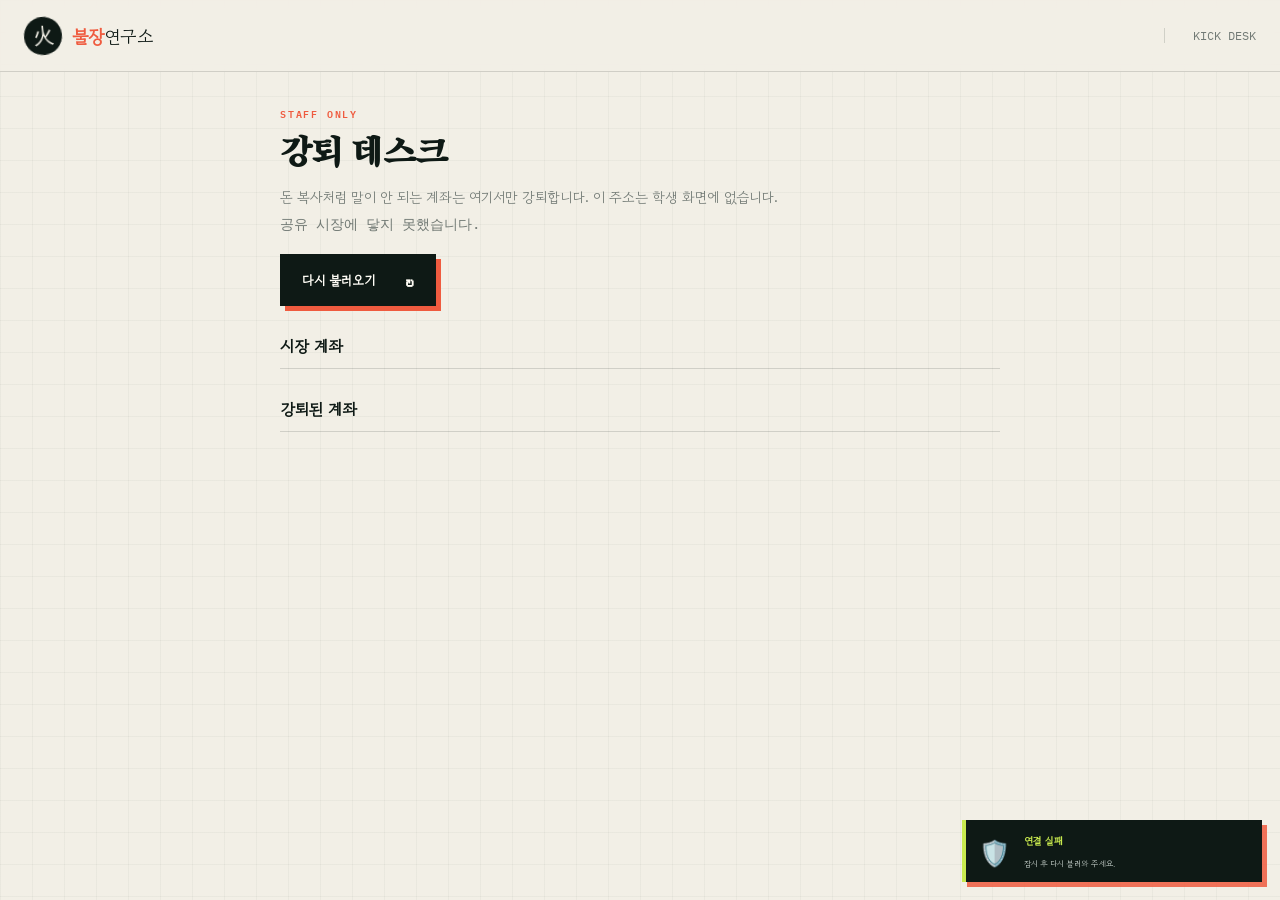
==== kick.html @ c071621b "Move staff kicks to a dedicated kick.html page so the live market has no kick controls. Co-authored-" ====
<!doctype html>
<html lang="ko">
<head>
  <meta charset="UTF-8">
  <meta name="viewport" content="width=device-width, initial-scale=1, maximum-scale=1, user-scalable=no, viewport-fit=cover">
  <meta name="robots" content="noindex, nofollow">
  <meta name="theme-color" content="#0e1915">
  <title>강퇴 데스크 — 불장연구소</title>
  <link rel="icon" href="favicon.svg" type="image/svg+xml">
  <link rel="preconnect" href="https://fonts.googleapis.com">
  <link rel="preconnect" href="https://fonts.gstatic.com" crossorigin>
  <link href="https://fonts.googleapis.com/css2?family=Gowun+Dodum&family=IBM+Plex+Mono:wght@400;600&family=Song+Myung&display=swap" rel="stylesheet">
  <link rel="stylesheet" href="style.css?v=20260904i">
</head>
<body class="kick-desk">
  <header class="site-header">
    <a class="brand" href="./" aria-label="불장연구소 홈">
      <span class="brand-icon">火</span>
      <span><b>불장</b>연구소</span>
    </a>
    <nav>
      <span class="best-record">KICK DESK</span>
    </nav>
  </header>

  <main class="kick-main">
    <p class="overline">STAFF ONLY</p>
    <h1>강퇴 데스크</h1>
    <p class="kick-lead">돈 복사처럼 말이 안 되는 계좌는 여기서만 강퇴합니다. 이 주소는 학생 화면에 없습니다.</p>
    <p class="kick-status" id="kick-status">연결 중…</p>
    <div class="kick-toolbar">
      <button type="button" class="cta-button" id="kick-refresh">다시 불러오기 <span>↻</span></button>
    </div>

    <section class="kick-section">
      <h2>시장 계좌</h2>
      <ul class="kick-list" id="kick-players"></ul>
    </section>

    <section class="kick-section">
      <h2>강퇴된 계좌</h2>
      <ul class="kick-list" id="kick-banned"></ul>
    </section>
  </main>

  <div class="toast-stack" id="toast-stack" aria-live="polite"></div>
  <script src="market-config.js?v=20260903"></script>
  <script src="kick.js?v=20260904i"></script>
</body>
</html>
---- style.css ----
:root {
  --ink: #0e1915;
  --ink-2: #17241f;
  --paper: #f2efe6;
  --paper-2: #e8e4d8;
  --white: #fffdf6;
  --red: #ef5b3f;
  --green: #1f9d6a;
  --lime: #c8e94e;
  --gold: #d6a52d;
  --blue: #4b79e8;
  --purple: #8267d9;
  --muted: #727a75;
  --line: rgba(14, 25, 21, .15);
}

* {
  box-sizing: border-box;
  margin: 0;
  padding: 0;
}

html {
  scroll-behavior: smooth;
  -webkit-text-size-adjust: 100%;
  text-size-adjust: 100%;
  touch-action: manipulation;
}

button,
a,
input,
select,
textarea,
label {
  touch-action: manipulation;
  -webkit-tap-highlight-color: rgba(14, 25, 21, .12);
}

body {
  min-width: 320px;
  color: var(--ink);
  background:
    linear-gradient(rgba(14, 25, 21, .035) 1px, transparent 1px),
    linear-gradient(90deg, rgba(14, 25, 21, .035) 1px, transparent 1px),
    var(--paper);
  background-size: 32px 32px;
  font-family: "Gowun Dodum", "Malgun Gothic", sans-serif;
}

button,
a,
input {
  color: inherit;
  font: inherit;
}

button {
  border: 0;
}

button:focus-visible,
a:focus-visible,
input:focus-visible {
  outline: 3px solid var(--red);
  outline-offset: 3px;
}

.site-header {
  height: 72px;
  display: flex;
  align-items: center;
  justify-content: space-between;
  padding: 0 max(24px, calc((100vw - 1320px) / 2));
  position: sticky;
  top: 0;
  z-index: 30;
  background: rgba(242, 239, 230, .9);
  border-bottom: 1px solid var(--line);
  backdrop-filter: blur(14px);
}

.brand {
  display: flex;
  align-items: center;
  gap: 10px;
  color: inherit;
  text-decoration: none;
  font-size: 18px;
  letter-spacing: -.03em;
}

.brand b {
  color: var(--red);
}

.brand-icon {
  width: 38px;
  height: 38px;
  display: grid;
  place-items: center;
  color: var(--paper);
  background: var(--ink);
  border-radius: 50%;
  font-family: "Song Myung", serif;
  font-size: 21px;
  transform: rotate(-6deg);
}

nav {
  display: flex;
  align-items: center;
  gap: 28px;
  font-size: 12px;
}

nav a {
  color: var(--muted);
  text-decoration: none;
}

nav a:hover {
  color: var(--red);
}

.best-record {
  padding-left: 28px;
  border-left: 1px solid var(--line);
  color: var(--muted);
  font-family: "IBM Plex Mono", monospace;
}

.best-record b {
  margin-left: 5px;
  color: var(--ink);
}

.sound-button {
  width: 34px;
  height: 34px;
  cursor: pointer;
  background: transparent;
  border: 1px solid var(--line);
  border-radius: 50%;
  font-family: "IBM Plex Mono", monospace;
  font-size: 10px;
}

.sound-button.muted {
  opacity: .35;
}

main {
  width: min(1320px, calc(100% - 48px));
  margin: 0 auto;
}

.hero {
  min-height: calc(100vh - 72px);
  display: grid;
  grid-template-columns: .95fr 1.05fr;
  align-items: center;
  gap: clamp(50px, 7vw, 110px);
  padding: 90px 1.5%;
}

body.in-play .hero,
.hero[hidden] {
  display: none !important;
}

body.in-play .game {
  min-height: calc(100vh - 92px);
  margin-top: 12px;
}

.hero-copy {
  width: 100%;
  max-width: 100%;
  min-width: 0;
  overflow: hidden;
}

.overline {
  color: var(--red);
  font-family: "IBM Plex Mono", monospace;
  font-size: 10px;
  font-weight: 600;
  letter-spacing: .18em;
}

.hero h1 {
  margin: 20px 0 24px;
  font-family: "Song Myung", serif;
  font-size: clamp(58px, 6.6vw, 98px);
  font-weight: 400;
  line-height: .98;
  letter-spacing: -.06em;
}

.hero h1 em {
  color: var(--red);
  font-style: normal;
  text-decoration: underline;
  text-decoration-thickness: 5px;
  text-underline-offset: 7px;
}

.hero-copy > p {
  width: min(100%, 570px);
  max-width: 100%;
  color: #5e6863;
  font-size: 16px;
  line-height: 1.8;
  overflow-wrap: anywhere;
  white-space: normal;
}

.hero-actions {
  display: flex;
  align-items: center;
  gap: 28px;
  margin-top: 34px;
}

.hero-actions > a {
  color: var(--muted);
  font-size: 12px;
  text-underline-offset: 4px;
}

.cta-button {
  min-height: 52px;
  display: inline-flex;
  align-items: center;
  justify-content: space-between;
  gap: 30px;
  padding: 0 21px;
  cursor: pointer;
  color: var(--white);
  background: var(--ink);
  border: 1px solid var(--ink);
  box-shadow: 5px 5px 0 var(--red);
  font-weight: 700;
  font-size: 13px;
  transition: .16s ease;
}

@media (hover: hover) and (pointer: fine) {
  .cta-button:hover:not(:disabled) {
    color: var(--ink);
    background: var(--lime);
    box-shadow: 2px 2px 0 var(--red);
    transform: translate(3px, 3px);
  }
}

.cta-button:disabled {
  cursor: not-allowed;
  opacity: .35;
}

.cta-button span {
  font-size: 18px;
}

.hero-stats {
  display: flex;
  gap: 40px;
  margin-top: 60px;
  padding-top: 22px;
  border-top: 1px solid var(--line);
}

.hero-stats div {
  display: flex;
  flex-direction: column;
}

.hero-stats dt {
  font-family: "IBM Plex Mono", monospace;
  font-size: 21px;
  font-weight: 600;
}

.hero-stats dd {
  margin-top: 4px;
  color: var(--muted);
  font-size: 10px;
}

.hero-terminal {
  min-width: 0;
  padding: 22px;
  color: #dfe8e3;
  background: var(--ink);
  box-shadow: 18px 18px 0 var(--red);
  position: relative;
  transform: rotate(1.5deg);
}

.terminal-top {
  display: flex;
  align-items: center;
  gap: 6px;
  padding-bottom: 15px;
  border-bottom: 1px solid rgba(255,255,255,.14);
  font-family: "IBM Plex Mono", monospace;
  font-size: 9px;
}

.terminal-top i {
  width: 7px;
  height: 7px;
  background: #54615b;
  border-radius: 50%;
}

.terminal-top i:first-child {
  background: var(--red);
}

.terminal-top span {
  margin-left: 8px;
  color: #87938d;
}

.terminal-top b {
  margin-left: auto;
  color: var(--lime);
}

.terminal-index {
  display: grid;
  grid-template-columns: 1fr auto;
  align-items: end;
  gap: 4px;
  margin-top: 24px;
}

.terminal-index span {
  grid-column: 1 / -1;
  color: #6f7c76;
  font-family: "IBM Plex Mono", monospace;
  font-size: 9px;
}

.terminal-index strong {
  font-family: "IBM Plex Mono", monospace;
  font-size: clamp(34px, 4vw, 56px);
  letter-spacing: -.05em;
}

.terminal-index em {
  padding-bottom: 8px;
  color: var(--red);
  font-family: "IBM Plex Mono", monospace;
  font-size: 13px;
  font-style: normal;
}

.hero-chart {
  width: 100%;
  height: 190px;
  margin-top: 12px;
  overflow: visible;
}

.hero-chart .grid {
  fill: none;
  stroke: rgba(255,255,255,.08);
  stroke-width: 1;
}

.hero-chart .area {
  fill: url(#area);
}

.hero-chart .line {
  fill: none;
  stroke: var(--red);
  stroke-width: 3;
  vector-effect: non-scaling-stroke;
  filter: drop-shadow(0 0 4px rgba(239,91,63,.4));
}

.terminal-tickers {
  display: grid;
  grid-template-columns: repeat(3, 1fr);
  gap: 8px;
  padding-top: 16px;
  border-top: 1px solid rgba(255,255,255,.14);
}

.terminal-tickers span {
  display: grid;
  grid-template-columns: auto 1fr;
  gap: 2px 6px;
  color: #849089;
  font-family: "IBM Plex Mono", monospace;
  font-size: 8px;
}

.terminal-tickers i {
  grid-row: 1 / 3;
  width: 5px;
  background: var(--blue);
}

.terminal-tickers i.bio { background: var(--green); }
.terminal-tickers i.gold { background: var(--gold); }
.terminal-tickers b,
.terminal-tickers em {
  color: var(--red);
  font-size: 9px;
  font-style: normal;
}

.terminal-tickers em {
  color: var(--green);
}

.terminal-stamp {
  position: absolute;
  right: 24px;
  top: 88px;
  padding: 6px 10px;
  color: rgba(200,233,78,.28);
  border: 3px solid rgba(200,233,78,.23);
  font-family: "IBM Plex Mono", monospace;
  font-size: 12px;
  font-weight: 600;
  text-align: center;
  transform: rotate(-12deg);
}

.game {
  margin: 60px 0 130px;
  padding: clamp(22px, 3vw, 42px);
  background: var(--white);
  border: 1px solid var(--line);
  box-shadow: 14px 14px 0 var(--ink);
  scroll-margin-top: 92px;
}

.game.is-locked,
.game[hidden] {
  display: none !important;
}

nav a[hidden] {
  display: none;
}

.game-head {
  display: flex;
  align-items: flex-end;
  justify-content: space-between;
  padding-bottom: 25px;
  border-bottom: 2px solid var(--ink);
}

.game-head h2 {
  margin-top: 7px;
  font-family: "Song Myung", serif;
  font-size: clamp(30px, 3vw, 43px);
  font-weight: 400;
}

.game-head h2 b {
  color: var(--red);
  font-weight: 400;
}

.game-head-actions {
  display: flex;
  align-items: center;
  gap: 12px;
}

.game-head-actions span {
  padding: 7px 10px;
  color: var(--muted);
  background: var(--paper);
  font-size: 10px;
}

.game-head-actions button {
  cursor: pointer;
  background: transparent;
  color: var(--muted);
  text-decoration: underline;
  font-size: 10px;
}

.metrics {
  display: grid;
  grid-template-columns: 1.45fr repeat(4, 1fr);
  gap: 1px;
  margin: 24px 0;
  background: var(--line);
  border: 1px solid var(--line);
}

.metric {
  min-width: 0;
  min-height: 118px;
  padding: 20px;
  background: var(--white);
}

.metric.primary {
  background: var(--ink);
  color: var(--white);
}

.metric > span {
  display: block;
  margin-bottom: 9px;
  color: var(--muted);
  font-size: 10px;
}

.metric strong {
  display: block;
  overflow: hidden;
  font-family: "IBM Plex Mono", monospace;
  font-size: clamp(20px, 2.2vw, 29px);
  text-overflow: ellipsis;
  white-space: nowrap;
}

.metric strong b {
  color: var(--red);
  font-weight: 600;
}

.metric small {
  display: block;
  margin-top: 7px;
  color: var(--muted);
  font-size: 9px;
}

.goal-bar {
  height: 3px;
  margin-top: 10px;
  background: #34403b;
}

.goal-bar i {
  display: block;
  width: 0;
  height: 100%;
  background: var(--lime);
  transition: width .5s ease;
}

.game-layout {
  display: grid;
  grid-template-columns: minmax(0, 1.9fr) minmax(280px, .8fr);
  gap: 24px;
}

.market-column {
  min-width: 0;
}

.news-card {
  border: 1px solid var(--ink);
}

.news-meta {
  display: flex;
  justify-content: space-between;
  padding: 9px 14px;
  color: #cfd9d4;
  background: var(--ink);
  font-family: "IBM Plex Mono", monospace;
  font-size: 8px;
  letter-spacing: .1em;
}

.news-meta time {
  color: var(--lime);
}

.news-content {
  display: flex;
  gap: 18px;
  padding: 20px;
}

.news-icon {
  width: 48px;
  height: 48px;
  flex: 0 0 48px;
  display: grid;
  place-items: center;
  background: var(--paper);
  border-radius: 50%;
  font-size: 23px;
}

.news-content h3 {
  font-family: "Song Myung", serif;
  font-size: 22px;
  font-weight: 400;
}

.news-content p {
  margin-top: 6px;
  color: var(--muted);
  font-size: 11px;
  line-height: 1.65;
}

.news-tags {
  display: flex;
  flex-wrap: wrap;
  gap: 5px;
  margin-top: 12px;
}

.news-tags span {
  padding: 4px 7px;
  background: var(--paper);
  border: 1px solid var(--line);
  font-size: 8px;
}

.news-tags span.theme { color: var(--ink); }
.news-tags span.positive { color: var(--red); border-color: rgba(239,91,63,.4); }
.news-tags span.negative { color: var(--green); border-color: rgba(31,157,106,.4); }

.activity-board {
  margin-top: 28px;
  padding: 4px 0 8px;
}

.energy-chip {
  padding: 7px 10px;
  color: var(--ink);
  background: var(--lime);
  font-family: "IBM Plex Mono", monospace;
  font-size: 10px;
}

.energy-chip b {
  margin-left: 4px;
}

.activity-tabs {
  display: flex;
  gap: 0;
  margin: 12px 0 0;
  border: 1px solid var(--ink);
}

.activity-tab {
  flex: 1;
  min-height: 40px;
  cursor: pointer;
  color: var(--muted);
  background: var(--paper);
  border-right: 1px solid var(--ink);
  font-size: 12px;
  font-weight: 700;
}

.activity-tab:last-child {
  border-right: 0;
}

.activity-tab.active {
  color: var(--white);
  background: var(--ink);
}

.activity-panel-list {
  display: grid;
  grid-template-columns: repeat(3, minmax(0, 1fr));
  gap: 10px;
  margin-top: 12px;
}

.activity-panel-list.hidden {
  display: none;
}

.job-card {
  min-width: 0;
  display: flex;
  flex-direction: column;
  gap: 8px;
  padding: 14px;
  background: var(--paper);
  border: 1px solid var(--line);
  text-align: left;
}

.job-card header {
  display: flex;
  align-items: center;
  gap: 8px;
}

.job-card .job-icon {
  font-size: 22px;
}

.job-card b {
  display: block;
  font-size: 13px;
}

.job-card small {
  color: var(--muted);
  font-size: 8px;
}

.job-card p {
  color: #5e6863;
  font-size: 10px;
  line-height: 1.55;
  min-height: 32px;
}

.job-meta {
  display: flex;
  justify-content: space-between;
  color: var(--muted);
  font-family: "IBM Plex Mono", monospace;
  font-size: 8px;
}

.job-meta em {
  color: var(--red);
  font-style: normal;
}

.job-card button {
  min-height: 34px;
  cursor: pointer;
  color: var(--white);
  background: var(--ink);
  font-size: 11px;
  font-weight: 700;
}

.job-card button:hover:not(:disabled) {
  background: var(--red);
}

.job-card button:disabled {
  cursor: not-allowed;
  opacity: .35;
}

.job-card.done {
  opacity: .55;
}

.forecast-pill.hidden-info {
  color: var(--muted);
  background: var(--paper);
}

.play-panel {
  width: min(560px, 100%);
  max-height: calc(100vh - 40px);
  overflow: auto;
  padding: clamp(22px, 4vw, 36px);
  background: var(--white);
  border: 1px solid var(--ink);
  box-shadow: 10px 10px 0 var(--lime);
  text-align: center;
  position: relative;
  animation: panel-in .3s cubic-bezier(.2,.85,.25,1.15);
}

.play-panel h2 {
  margin: 8px 0 8px;
  font-family: "Song Myung", serif;
  font-size: 28px;
  font-weight: 400;
}

.play-panel > p,
.play-copy {
  color: var(--muted);
  font-size: 12px;
  line-height: 1.6;
}

.play-prompt {
  margin: 18px 0 12px;
  padding: 14px;
  background: var(--paper);
  border-left: 4px solid var(--red);
  font-family: "IBM Plex Mono", monospace;
  font-size: 14px;
  line-height: 1.7;
  text-align: left;
}

.play-input {
  width: 100%;
  min-height: 46px;
  margin-bottom: 12px;
  padding: 10px 12px;
  border: 1px solid var(--ink);
  background: var(--white);
  font-size: 14px;
}

.timing-track {
  height: 28px;
  margin: 22px 0 16px;
  background: #ece8dc;
  border: 1px solid var(--ink);
  position: relative;
  overflow: hidden;
}

.timing-zone {
  position: absolute;
  top: 0;
  bottom: 0;
  left: 40%;
  width: 20%;
  background: rgba(31, 157, 106, .35);
}

.timing-needle {
  position: absolute;
  top: 0;
  bottom: 0;
  width: 6px;
  background: var(--red);
  animation: needle-run 1.05s linear infinite;
}

@keyframes needle-run {
  from { left: 0; }
  to { left: calc(100% - 6px); }
}

.memory-grid {
  display: grid;
  grid-template-columns: repeat(4, 1fr);
  gap: 8px;
  margin: 18px 0;
}

.memory-cell {
  min-height: 54px;
  cursor: pointer;
  background: var(--paper);
  border: 2px solid var(--ink);
  font-size: 22px;
}

.memory-cell.lit {
  background: var(--lime);
}

.memory-cell.picked {
  background: #f8d4cc;
}

.quiz-options {
  display: flex;
  flex-direction: column;
  gap: 8px;
  margin: 16px 0;
}

.quiz-options button {
  min-height: 44px;
  padding: 12px 14px;
  cursor: pointer;
  background: var(--paper);
  border: 1px solid var(--line);
  text-align: left;
  font-size: 13px;
  line-height: 1.45;
  white-space: normal;
}

.quiz-options button:hover:not(:disabled) {
  border-color: var(--ink);
  background: #f7f9e8;
}

.quiz-options button.correct {
  background: #eaf7f1;
  border-color: var(--green);
}

.quiz-options button.wrong {
  background: #fff0ed;
  border-color: var(--red);
}

.play-chip-row,
.catch-row {
  display: flex;
  flex-wrap: wrap;
  justify-content: center;
  gap: 8px;
  margin: 16px 0;
}

.play-chip,
.catch-btn,
.trace-cell {
  min-width: 64px;
  min-height: 48px;
  padding: 8px 12px;
  cursor: pointer;
  border: 1px solid var(--ink);
  background: var(--paper);
  font-family: "IBM Plex Mono", monospace;
  font-size: 16px;
}

.play-chip.is-on,
.trace-cell.is-on {
  background: var(--lime);
}

.catch-btn.is-ok {
  background: #d9f3e6;
  border-color: var(--green);
  color: var(--green);
  font-weight: 700;
}

.spot-grid,
.trace-grid {
  display: grid;
  grid-template-columns: repeat(4, 1fr);
  gap: 8px;
  margin: 18px 0;
}

.trace-grid {
  grid-template-columns: repeat(3, 1fr);
}

.spot-cell {
  min-height: 48px;
  cursor: pointer;
  background: var(--paper);
  border: 1px solid var(--ink);
  font-family: "IBM Plex Mono", monospace;
  font-size: 18px;
}

.trace-empty {
  min-height: 48px;
  background: #f3f0e6;
  border: 1px dashed var(--line);
}

.rank-strip li.is-me {
  background: rgba(239, 91, 63, .22);
  border-color: var(--red);
}

.rank-list li.is-me {
  background: #fff4ef;
}

.rank-list li.is-me b {
  color: var(--red);
}

.play-score {
  margin: 10px 0 16px;
  font-family: "IBM Plex Mono", monospace;
  font-size: 13px;
}

.play-actions {
  display: flex;
  justify-content: center;
  gap: 10px;
}

.news-hint {
  display: flex;
  gap: 12px;
  padding: 10px 14px;
  background: #f8f1d5;
  border-top: 1px solid #ded3a8;
}

.news-hint span {
  flex-shrink: 0;
  color: #9b8126;
  font-family: "IBM Plex Mono", monospace;
  font-size: 8px;
  font-weight: 600;
}

.news-hint p {
  color: #706431;
  font-size: 9px;
}

.asset-section-head {
  display: flex;
  align-items: flex-end;
  justify-content: space-between;
  margin: 27px 0 12px;
}

.asset-section-head h3,
.side-title h3 {
  font-family: "Song Myung", serif;
  font-size: 19px;
  font-weight: 400;
}

.asset-section-head > div > span,
.side-title > span {
  color: var(--muted);
  font-size: 9px;
}

.legend {
  display: flex;
  gap: 10px;
  color: var(--muted);
  font-size: 8px;
}

.legend span {
  display: flex;
  align-items: center;
  gap: 4px;
}

.legend i {
  width: 6px;
  height: 6px;
  border-radius: 50%;
}

.legend .up { background: var(--red); }
.legend .down { background: var(--green); }

.live-board {
  margin: 0 0 18px;
  border: 1px solid var(--ink);
  background: var(--white);
}

.live-board-head {
  display: flex;
  align-items: flex-end;
  justify-content: space-between;
  gap: 12px;
  padding: 12px 14px 10px;
  color: #cfd9d4;
  background: var(--ink);
}

.live-board-head .overline {
  color: var(--lime);
}

.live-board-head h3 {
  margin-top: 4px;
  color: var(--white);
  font-family: "Song Myung", serif;
  font-size: 18px;
  font-weight: 400;
}

.live-board-head p {
  margin-top: 3px;
  color: #8d9892;
  font-size: 10px;
}

.live-board-head strong {
  font-family: "IBM Plex Mono", monospace;
  font-size: 20px;
  color: var(--white);
}

.live-board-head strong.up { color: #ff8a78; }
.live-board-head strong.down { color: #7ddeb8; }

.live-chart-pills {
  display: flex;
  flex-wrap: wrap;
  gap: 6px;
  padding: 10px 12px;
  border-bottom: 1px solid var(--line);
}

.live-chart-pills button {
  display: flex;
  flex-direction: column;
  align-items: flex-start;
  min-width: 72px;
  padding: 6px 8px;
  cursor: pointer;
  color: var(--ink);
  background: var(--paper);
  border: 1px solid var(--line);
}

.live-chart-pills button b {
  color: var(--asset-color, var(--ink));
  font-family: "IBM Plex Mono", monospace;
  font-size: 10px;
}

.live-chart-pills button span {
  color: var(--muted);
  font-size: 9px;
}

.live-chart-pills button.active {
  background: #fff7f2;
  border-color: var(--ink);
  box-shadow: 2px 2px 0 var(--ink);
}

.live-chart {
  display: block;
  width: 100%;
  height: 168px;
  background: #101c18;
  --live-color: #ef5b3f;
}

.live-chart-grid {
  fill: none;
  stroke: rgba(255,255,255,.06);
  stroke-width: 1;
}

.live-chart-area {
  fill: url(#live-fill);
}

.live-chart-line {
  fill: none;
  stroke: var(--live-color, #ef5b3f);
  stroke-width: 2;
  stroke-linejoin: round;
  stroke-linecap: round;
}

.live-chart.down { --live-color: #1f9d6a; }
.live-chart.flat { --live-color: #9aa59e; }

.asset-list {
  border-top: 2px solid var(--ink);
}

.asset-row {
  display: grid;
  grid-template-columns: minmax(132px, 1.2fr) minmax(110px, .8fr) minmax(100px, .7fr) minmax(220px, 1.4fr);
  align-items: center;
  gap: 15px;
  min-height: 106px;
  padding: 13px 10px;
  border-bottom: 1px solid var(--line);
  transition: background .15s;
}

.asset-row:hover {
  background: #f8f6ee;
}

.asset-name {
  min-width: 0;
  display: grid;
  grid-template-columns: 38px 1fr;
  gap: 1px 10px;
}

.asset-symbol {
  grid-row: 1 / 4;
  width: 38px;
  height: 38px;
  display: grid;
  place-items: center;
  color: white;
  background: var(--asset-color);
  border-radius: 8px;
  font-family: "IBM Plex Mono", monospace;
  font-size: 9px;
  font-weight: 600;
}

.asset-name strong {
  overflow: hidden;
  font-size: 12px;
  text-overflow: ellipsis;
  white-space: nowrap;
}

.asset-name small {
  color: var(--muted);
  font-size: 8px;
}

.risk-dots {
  display: flex;
  gap: 3px;
  margin-top: 4px;
}

.risk-dots i {
  width: 12px;
  height: 3px;
  background: #dddcd5;
}

.risk-dots i.on {
  background: var(--asset-color);
}

.asset-price strong {
  display: block;
  font-family: "IBM Plex Mono", monospace;
  font-size: 16px;
  white-space: nowrap;
}

.asset-spark {
  display: block;
  width: 100%;
  max-width: 140px;
  height: 36px;
  margin: 6px 0 2px;
}

.asset-spark path {
  fill: none;
  stroke: var(--muted);
  stroke-width: 1.6;
  stroke-linejoin: round;
  stroke-linecap: round;
}

.asset-spark.up path { stroke: var(--red); }
.asset-spark.down path { stroke: var(--green); }

.asset-price span {
  display: inline-block;
  margin-top: 4px;
  font-family: "IBM Plex Mono", monospace;
  font-size: 9px;
}

.asset-price span.up { color: var(--red); }
.asset-price span.down { color: var(--green); }
.asset-price span.flat { color: var(--muted); }

.asset-forecast {
  display: flex;
  flex-direction: column;
  align-items: flex-start;
  gap: 5px;
}

.forecast-pill {
  padding: 4px 7px;
  color: var(--muted);
  background: var(--paper);
  font-size: 8px;
}

.forecast-pill.up { color: var(--red); background: #fff0ed; }
.forecast-pill.down { color: var(--green); background: #eaf7f1; }

.research-button {
  cursor: pointer;
  color: var(--muted);
  background: transparent;
  border-bottom: 1px dashed var(--muted);
  font-size: 8px;
}

.research-button:disabled {
  cursor: not-allowed;
  opacity: .4;
}

.trade-box {
  display: grid;
  grid-template-columns: 1fr auto;
  gap: 5px 8px;
}

.position-info {
  grid-column: 1 / -1;
  display: flex;
  justify-content: space-between;
  color: var(--muted);
  font-size: 8px;
}

.position-info b {
  color: var(--ink);
}

.quantity {
  min-width: 0;
  display: grid;
  grid-template-columns: 25px 1fr 25px;
  border: 1px solid var(--line);
}

.quantity button {
  cursor: pointer;
  min-height: 44px;
  background: var(--paper);
}

.quantity input {
  width: 100%;
  min-width: 36px;
  min-height: 44px;
  border: 0;
  border-left: 1px solid var(--line);
  border-right: 1px solid var(--line);
  background: white;
  text-align: center;
  font-family: "IBM Plex Mono", monospace;
  font-size: 16px;
  -moz-appearance: textfield;
}

.quantity input::-webkit-inner-spin-button {
  -webkit-appearance: none;
}

.trade-actions {
  display: flex;
  gap: 4px;
}

.trade-actions button {
  min-width: 40px;
  padding: 6px 7px;
  cursor: pointer;
  color: white;
  background: var(--ink);
  font-size: 8px;
}

.trade-actions button.sell {
  color: var(--ink);
  background: var(--paper-2);
}

.trade-actions button:hover:not(:disabled) {
  background: var(--red);
  color: white;
}

.trade-actions button:disabled,
.quantity button:disabled,
.quantity input:disabled {
  cursor: not-allowed;
  opacity: .35;
}

.market-close {
  display: flex;
  align-items: center;
  justify-content: space-between;
  gap: 18px;
  margin-top: 24px;
  padding: 18px;
  background: var(--paper);
  border-left: 4px solid var(--red);
}

.market-close span {
  font-weight: 700;
  font-size: 12px;
}

.market-close p {
  margin-top: 4px;
  color: var(--muted);
  font-size: 9px;
}

.side-column {
  display: flex;
  flex-direction: column;
  gap: 14px;
}

.side-card {
  padding: 17px;
  border: 1px solid var(--line);
}

.side-title {
  display: flex;
  align-items: center;
  justify-content: space-between;
  padding-bottom: 12px;
  border-bottom: 1px solid var(--line);
}

.portfolio-visual {
  display: flex;
  align-items: center;
  gap: 16px;
  padding: 20px 0;
}

.donut {
  width: 112px;
  height: 112px;
  flex: 0 0 112px;
  display: grid;
  place-items: center;
  background: conic-gradient(#d9d7cf 0 100%);
  border-radius: 50%;
  position: relative;
}

.donut::after {
  content: "";
  position: absolute;
  inset: 20px;
  background: var(--white);
  border-radius: 50%;
}

.donut span {
  z-index: 1;
  display: flex;
  flex-direction: column;
  color: var(--muted);
  font-size: 8px;
  text-align: center;
}

.donut b {
  color: var(--ink);
  font-family: "IBM Plex Mono", monospace;
  font-size: 17px;
}

.portfolio-legend {
  min-width: 0;
  flex: 1;
  display: flex;
  flex-direction: column;
  gap: 6px;
}

.portfolio-legend div {
  display: flex;
  align-items: center;
  gap: 6px;
  font-size: 8px;
}

.portfolio-legend i {
  width: 7px;
  height: 7px;
  flex: 0 0 7px;
  background: var(--color);
  border-radius: 50%;
}

.portfolio-legend span {
  overflow: hidden;
  flex: 1;
  color: var(--muted);
  text-overflow: ellipsis;
  white-space: nowrap;
}

.portfolio-legend b {
  font-family: "IBM Plex Mono", monospace;
}

.portfolio-empty {
  color: var(--muted);
  font-size: 9px;
  line-height: 1.6;
}

.risk-meter > div:first-child {
  display: flex;
  justify-content: space-between;
  color: var(--muted);
  font-size: 8px;
}

.risk-meter b {
  color: var(--green);
}

.risk-track {
  height: 5px;
  margin-top: 7px;
  background: var(--paper-2);
}

.risk-track i {
  display: block;
  width: 0;
  height: 100%;
  background: var(--green);
  transition: width .3s;
}

.mission-card ul {
  list-style: none;
}

.mission-card li {
  display: grid;
  grid-template-columns: 22px 1fr auto;
  align-items: center;
  gap: 9px;
  padding: 10px 0;
  border-bottom: 1px dashed var(--line);
}

.mission-card li:last-child {
  border: 0;
}

.mission-check {
  width: 19px;
  height: 19px;
  display: grid;
  place-items: center;
  color: var(--muted);
  border: 1px solid var(--line);
  border-radius: 50%;
  font-size: 9px;
}

.mission-card li.done .mission-check {
  color: var(--white);
  background: var(--green);
  border-color: var(--green);
}

.mission-card li div {
  display: flex;
  flex-direction: column;
  gap: 2px;
}

.mission-card li b {
  font-size: 9px;
}

.mission-card li small {
  color: var(--muted);
  font-size: 7px;
}

.mission-reward {
  color: var(--gold);
  font-family: "IBM Plex Mono", monospace;
  font-size: 8px;
}

.badge-grid {
  display: grid;
  grid-template-columns: repeat(3, 1fr);
  gap: 7px;
  padding-top: 13px;
}

.badge {
  min-height: 60px;
  display: flex;
  flex-direction: column;
  align-items: center;
  justify-content: center;
  gap: 3px;
  padding: 6px;
  background: var(--paper);
  border: 1px solid transparent;
  opacity: .35;
  filter: grayscale(1);
  text-align: center;
}

.badge.unlocked {
  background: #faf5df;
  border-color: #e0cb7b;
  opacity: 1;
  filter: none;
}

.badge i {
  font-size: 18px;
  font-style: normal;
}

.badge b {
  font-size: 7px;
}

.log-card {
  min-height: 160px;
}

.log-card .side-title button {
  cursor: pointer;
  color: var(--muted);
  background: transparent;
  font-size: 8px;
}

#trade-log {
  max-height: 180px;
  overflow: auto;
  padding-top: 4px;
  list-style: none;
}

#trade-log li {
  display: grid;
  grid-template-columns: auto 1fr auto;
  gap: 7px;
  padding: 8px 0;
  border-bottom: 1px dashed var(--line);
  font-size: 8px;
}

#trade-log time {
  color: var(--muted);
  font-family: "IBM Plex Mono", monospace;
}

#trade-log b.buy { color: var(--red); }
#trade-log b.sell { color: var(--green); }
#trade-log .empty-log {
  display: block;
  color: var(--muted);
  border: 0;
  text-align: center;
  padding: 28px 0;
}

.guide {
  display: grid;
  grid-template-columns: .75fr 1.25fr;
  gap: 70px;
  margin: 0 1.5% 140px;
  padding-top: 80px;
  border-top: 2px solid var(--ink);
}

.guide-head h2 {
  margin-top: 14px;
  font-family: "Song Myung", serif;
  font-size: clamp(44px, 5vw, 72px);
  font-weight: 400;
  line-height: 1.08;
}

.guide-grid {
  display: grid;
  grid-template-columns: 1fr 1fr;
}

.guide-grid article {
  min-height: 230px;
  padding: 26px;
  border-left: 1px solid var(--line);
  border-bottom: 1px solid var(--line);
  position: relative;
}

.guide-grid article:nth-child(-n+2) {
  border-top: 1px solid var(--line);
}

.guide-grid article:nth-child(even) {
  border-right: 1px solid var(--line);
}

.guide-grid article > span {
  color: var(--red);
  font-family: "IBM Plex Mono", monospace;
  font-size: 10px;
}

.guide-grid article > i {
  position: absolute;
  right: 20px;
  top: 17px;
  color: rgba(14,25,21,.06);
  font-family: "Song Myung", serif;
  font-size: 70px;
  font-style: normal;
}

.guide-grid h3 {
  margin-top: 50px;
  font-family: "Song Myung", serif;
  font-size: 21px;
  font-weight: 400;
}

.guide-grid p {
  margin-top: 8px;
  color: var(--muted);
  font-size: 11px;
  line-height: 1.7;
}

footer {
  min-height: 100px;
  display: grid;
  grid-template-columns: 1fr auto 1fr;
  align-items: center;
  padding: 22px max(24px, calc((100vw - 1320px) / 2));
  color: #8a9690;
  background: var(--ink);
  font-size: 9px;
}

footer .brand {
  color: var(--white);
}

footer > span {
  justify-self: end;
  font-family: "IBM Plex Mono", monospace;
}

.modal[hidden] {
  display: none;
}

.modal {
  position: fixed;
  inset: 0;
  z-index: 50;
  display: grid;
  place-items: center;
  padding: 20px;
}

.modal-backdrop {
  position: absolute;
  inset: 0;
  background: rgba(7,14,11,.82);
  backdrop-filter: blur(5px);
  animation: fade-in .2s;
}

.setup-panel,
.week-panel,
.end-panel {
  width: min(760px, 100%);
  max-height: calc(100vh - 40px);
  overflow: auto;
  padding: clamp(25px, 4vw, 42px);
  background: var(--white);
  border: 1px solid var(--ink);
  box-shadow: 10px 10px 0 var(--red);
  text-align: center;
  position: relative;
  animation: panel-in .3s cubic-bezier(.2,.85,.25,1.15);
}

@keyframes fade-in {
  from { opacity: 0; }
}

@keyframes panel-in {
  from { opacity: 0; transform: translateY(25px) scale(.97); }
}

.modal-x {
  position: absolute;
  right: 14px;
  top: 8px;
  cursor: pointer;
  background: transparent;
  font-size: 28px;
}

.setup-panel h2,
.week-panel h2,
.end-panel h2 {
  margin-top: 10px;
  font-family: "Song Myung", serif;
  font-size: clamp(30px, 4vw, 44px);
  font-weight: 400;
}

.setup-panel > p,
.week-panel > p,
.end-panel > p {
  margin-top: 7px;
  color: var(--muted);
  font-size: 11px;
}

.difficulty-list {
  display: grid;
  grid-template-columns: repeat(3, 1fr);
  gap: 10px;
  margin: 28px 0 24px;
}

.difficulty {
  display: flex;
  flex-direction: column;
  align-items: center;
  padding: 20px 12px 14px;
  cursor: pointer;
  background: var(--paper);
  border: 2px solid transparent;
}

.difficulty:hover,
.difficulty.active {
  background: #f7f9e8;
  border-color: var(--ink);
  box-shadow: 4px 4px 0 var(--lime);
}

.difficulty-icon {
  font-size: 29px;
}

.difficulty > b {
  margin-top: 7px;
  font-family: "Song Myung", serif;
  font-size: 19px;
}

.difficulty > small {
  margin-top: 2px;
  color: var(--muted);
  font-size: 8px;
}

.difficulty dl {
  width: 100%;
  margin-top: 15px;
}

.difficulty dl div {
  display: flex;
  justify-content: space-between;
  padding: 5px 0;
  border-top: 1px solid var(--line);
  font-size: 8px;
}

.difficulty dd {
  font-family: "IBM Plex Mono", monospace;
  font-weight: 600;
}

.setup-start {
  width: min(280px, 100%);
}

.week-panel {
  width: min(650px, 100%);
}

.week-results {
  display: grid;
  grid-template-columns: repeat(3, 1fr);
  gap: 7px;
  margin: 24px 0 15px;
}

.week-result-item {
  display: flex;
  align-items: center;
  gap: 8px;
  padding: 11px;
  background: var(--paper);
  text-align: left;
}

.week-result-item i {
  width: 25px;
  height: 25px;
  display: grid;
  place-items: center;
  color: white;
  background: var(--color);
  border-radius: 6px;
  font-family: "IBM Plex Mono", monospace;
  font-size: 6px;
  font-style: normal;
}

.week-result-item div {
  min-width: 0;
  flex: 1;
}

.week-result-item span {
  display: block;
  overflow: hidden;
  font-size: 8px;
  text-overflow: ellipsis;
  white-space: nowrap;
}

.week-result-item b {
  font-family: "IBM Plex Mono", monospace;
  font-size: 10px;
}

.week-result-item b.up { color: var(--red); }
.week-result-item b.down { color: var(--green); }

.week-result-item small {
  display: block;
  color: var(--muted);
  font-size: 7px;
  line-height: 1.4;
}

.week-account {
  display: flex;
  justify-content: space-between;
  margin-bottom: 23px;
  padding: 14px;
  color: var(--muted);
  background: var(--ink);
  font-size: 9px;
}

.week-account b {
  margin-left: 5px;
  color: var(--red);
}

.week-account strong {
  margin-left: 5px;
  color: var(--lime);
  font-family: "IBM Plex Mono", monospace;
}

.end-panel {
  width: min(540px, 100%);
}

.end-rank {
  width: 80px;
  height: 80px;
  display: grid;
  place-items: center;
  margin: 0 auto 15px;
  color: var(--white);
  background: var(--red);
  border-radius: 50%;
  box-shadow: 6px 6px 0 var(--ink);
  font-family: "Song Myung", serif;
  font-size: 44px;
}

.end-score {
  display: flex;
  flex-direction: column;
  gap: 4px;
  margin: 22px 0 12px;
  padding: 18px;
  color: var(--white);
  background: var(--ink);
}

.end-score span {
  color: #849089;
  font-size: 8px;
}

.end-score strong {
  color: var(--lime);
  font-family: "IBM Plex Mono", monospace;
  font-size: 28px;
}

.end-score em {
  color: var(--red);
  font-family: "IBM Plex Mono", monospace;
  font-size: 11px;
  font-style: normal;
}

.end-breakdown {
  display: grid;
  grid-template-columns: repeat(3, 1fr);
  gap: 1px;
  margin-bottom: 23px;
  background: var(--line);
}

.end-breakdown div {
  display: flex;
  flex-direction: column;
  gap: 5px;
  padding: 12px 5px;
  background: var(--paper);
}

.end-breakdown span {
  color: var(--muted);
  font-size: 8px;
}

.end-breakdown b {
  font-family: "IBM Plex Mono", monospace;
  font-size: 12px;
}

.toast-stack {
  position: fixed;
  right: 18px;
  bottom: 18px;
  z-index: 70;
  display: flex;
  flex-direction: column;
  gap: 8px;
  pointer-events: none;
}

.toast {
  width: min(300px, calc(100vw - 36px));
  display: grid;
  grid-template-columns: 35px 1fr;
  gap: 10px;
  padding: 13px;
  color: var(--white);
  background: var(--ink);
  border-left: 4px solid var(--lime);
  box-shadow: 5px 5px 0 rgba(239,91,63,.85);
  animation: toast-in .25s ease-out;
}

.toast > i {
  grid-row: 1 / 3;
  font-size: 25px;
  font-style: normal;
}

.toast b {
  color: var(--lime);
  font-size: 10px;
}

.toast p {
  color: #b6c0bb;
  font-size: 8px;
}

@keyframes toast-in {
  from { opacity: 0; transform: translateX(30px); }
}

body.modal-open {
  overflow: hidden;
}

@media (max-width: 1020px) {
  .hero {
    grid-template-columns: 1fr 1fr;
    gap: 38px;
  }

  .hero h1 {
    font-size: clamp(50px, 6.5vw, 70px);
  }

  .game-layout {
    grid-template-columns: 1fr;
  }

  .metrics {
    grid-template-columns: repeat(3, 1fr);
  }

  .metric.primary {
    grid-column: 1 / -1;
  }

  .activity-panel-list {
    grid-template-columns: 1fr 1fr;
  }

  .side-column {
    display: grid;
    grid-template-columns: 1fr 1fr;
    align-items: start;
  }

  .asset-row {
    grid-template-columns: minmax(135px, 1.1fr) minmax(105px, .7fr) minmax(105px, .7fr) minmax(220px, 1.4fr);
  }
}

@media (max-width: 760px) {
  .site-header {
    height: 62px;
    padding: 0 16px;
  }

  nav a,
  .best-record {
    display: none;
  }

  main {
    width: min(calc(100% - 28px), 620px);
  }

  .hero {
    min-height: auto;
    grid-template-columns: 1fr;
    gap: 65px;
    padding: 75px 0 90px;
  }

  .hero h1 {
    font-size: clamp(40px, 11vw, 68px);
  }

  .hero-copy > p br {
    display: none;
  }

  .hero-terminal {
    padding: 15px;
    box-shadow: 9px 9px 0 var(--red);
  }

  .hero-chart {
    height: 150px;
  }

  .terminal-index strong {
    font-size: 32px;
  }

  .game {
    margin: 20px 0 90px;
    padding: 18px 12px;
    box-shadow: 7px 7px 0 var(--ink);
  }

  .game-head {
    align-items: flex-start;
  }

  .game-head-actions {
    flex-direction: column;
    align-items: flex-end;
  }

  .room-actions {
    display: grid;
    grid-template-columns: 1fr 1fr 1fr;
    gap: 8px;
    width: 100%;
  }

  .room-actions button {
    min-height: 48px;
    width: 100%;
    font-size: 15px;
  }

  .metrics {
    grid-template-columns: 1fr 1fr;
  }

  .metric.primary {
    grid-column: 1 / -1;
  }

  .activity-panel-list {
    grid-template-columns: 1fr;
  }

  .activity-panel-list {
    grid-template-columns: 1fr;
  }

  .metric {
    min-height: 105px;
    padding: 15px;
  }

  .metric strong {
    font-size: 18px;
  }

  .news-content {
    gap: 11px;
    padding: 15px;
  }

  .news-icon {
    width: 38px;
    height: 38px;
    flex-basis: 38px;
    font-size: 18px;
  }

  .news-content h3 {
    font-size: 18px;
  }

  .news-hint {
    flex-direction: column;
    gap: 4px;
  }

  .asset-section-head .legend {
    display: none;
  }

  .asset-row {
    grid-template-columns: 1.2fr .9fr;
    gap: 10px;
    padding: 14px 5px;
  }

  .live-chart {
    height: 132px;
  }

  .live-chart-pills button span {
    display: none;
  }

  .asset-forecast {
    grid-column: 1;
  }

  .trade-box {
    grid-column: 2;
    grid-row: 1 / 3;
  }

  .market-close {
    align-items: stretch;
    flex-direction: column;
  }

  .market-close .cta-button {
    width: 100%;
  }

  .side-column {
    grid-template-columns: 1fr;
  }

  .guide {
    grid-template-columns: 1fr;
    gap: 40px;
    margin-bottom: 90px;
    padding-top: 60px;
  }

  .guide-grid {
    grid-template-columns: 1fr;
  }

  .guide-grid article {
    min-height: 190px;
    border-right: 1px solid var(--line);
  }

  .guide-grid article:nth-child(2) {
    border-top: 0;
  }

  footer {
    grid-template-columns: 1fr auto;
    padding: 20px 16px;
  }

  footer p {
    display: none;
  }

  .difficulty-list {
    grid-template-columns: 1fr;
  }

  .difficulty {
    display: grid;
    grid-template-columns: auto 1fr;
    gap: 2px 10px;
    text-align: left;
  }

  .difficulty-icon {
    grid-row: 1 / 3;
  }

  .difficulty > b,
  .difficulty > small {
    margin: 0;
  }

  .difficulty dl {
    grid-column: 1 / -1;
  }

  .week-results {
    grid-template-columns: 1fr 1fr;
  }

  .week-account {
    flex-direction: column;
    gap: 7px;
  }
}

@media (max-width: 420px) {
  .brand {
    font-size: 16px;
  }

  .hero h1 {
    font-size: 40px;
  }

  .hero-stats {
    justify-content: space-between;
    gap: 8px;
  }

  .terminal-tickers span:last-child {
    display: none;
  }

  .terminal-tickers {
    grid-template-columns: 1fr 1fr;
  }

  .asset-row {
    grid-template-columns: 1fr 1fr;
  }

  .asset-name {
    grid-template-columns: 32px 1fr;
  }

  .asset-symbol {
    width: 32px;
    height: 32px;
  }

  .trade-actions button {
    min-width: 34px;
    padding: 6px 4px;
  }

  .end-breakdown {
    grid-template-columns: 1fr;
  }
}

.account-chip {
  min-height: 32px;
  padding: 0 10px;
  cursor: pointer;
  color: var(--ink);
  background: var(--lime);
  border: 1px solid var(--ink);
  font-family: "IBM Plex Mono", monospace;
  font-size: 10px;
  font-weight: 600;
}

.account-chip.is-in {
  background: var(--ink);
  color: var(--lime);
}

.room-bar {
  display: grid;
  grid-template-columns: auto 1fr auto;
  gap: 14px;
  align-items: center;
  margin: 18px 0 8px;
  padding: 12px 14px;
  background: var(--ink);
  color: #c5cec8;
}

.room-code-wrap {
  display: grid;
  gap: 2px;
  min-width: 0;
}

.room-code-wrap span {
  color: var(--lime);
  font-family: "IBM Plex Mono", monospace;
  font-size: 8px;
  font-weight: 600;
}

.room-code-wrap b {
  color: var(--white);
  font-family: "IBM Plex Mono", monospace;
  font-size: 14px;
  letter-spacing: .04em;
}

.room-code-wrap small {
  display: block;
  margin-top: 4px;
  color: var(--lime);
  font-family: "IBM Plex Mono", monospace;
  font-size: 9px;
  letter-spacing: 0;
}

#player-count {
  display: inline-flex;
  align-items: center;
  gap: 6px;
  width: fit-content;
  margin-top: 1px;
  color: #9aa59e;
}

#player-count::before {
  width: 7px;
  height: 7px;
  border-radius: 50%;
  background: #6f7b74;
  box-shadow: 0 0 0 3px rgba(255,255,255,.05);
  content: "";
}

#player-count.is-online {
  color: var(--lime);
}

#player-count.is-online::before {
  background: var(--lime);
  box-shadow: 0 0 0 3px rgba(205,255,70,.12), 0 0 12px rgba(205,255,70,.45);
}

#player-count.is-reconnecting::before {
  background: #f0a34a;
  animation: sync-pulse 1.25s ease-in-out infinite;
}

@keyframes sync-pulse {
  50% { opacity: .35; }
}

.room-code-wrap button,
.room-actions button {
  cursor: pointer;
  min-height: 44px;
  padding: 0 14px;
  color: var(--ink);
  background: var(--lime);
  font-size: 13px;
  font-weight: 700;
  -webkit-user-select: none;
  user-select: none;
}

.room-actions button.is-off,
.room-actions button:disabled {
  opacity: .45;
}

.room-code-wrap button {
  background: transparent;
  color: #9aa59e;
  border: 1px solid rgba(255,255,255,.18);
}

.rank-strip {
  display: flex;
  flex-wrap: wrap;
  gap: 8px;
  list-style: none;
  min-width: 0;
}

.rank-strip li {
  padding: 6px 8px;
  background: rgba(255,253,246,.08);
  border: 1px solid rgba(255,253,246,.12);
  font-size: 9px;
}

.rank-strip b {
  display: block;
  color: var(--white);
}

.rank-strip small {
  color: #8d9892;
}

.rank-strip .me-tag {
  margin-left: 4px;
  color: var(--lime);
  font-family: "IBM Plex Mono", monospace;
  font-size: 7px;
}

.rank-card ol {
  list-style: none;
  padding-top: 8px;
}

.rank-list li {
  display: grid;
  grid-template-columns: 22px 1fr auto;
  gap: 8px;
  align-items: center;
  padding: 8px 0;
  border-bottom: 1px dashed var(--line);
  font-size: 11px;
}

.rank-list li:last-child {
  border-bottom: 0;
}

.rank-list .rank-n {
  color: var(--red);
  font-family: "IBM Plex Mono", monospace;
  font-weight: 600;
}

.rank-list b {
  overflow: hidden;
  text-overflow: ellipsis;
  white-space: nowrap;
}

.rank-list small {
  color: var(--muted);
  font-family: "IBM Plex Mono", monospace;
  font-size: 10px;
}

.room-actions {
  display: flex;
  gap: 6px;
}

.ad-board {
  margin-top: 18px;
  padding: 4px 0 8px;
  border-top: 1px dashed var(--line);
}

.ad-ticker {
  margin-top: 8px;
  padding: 10px 12px;
  overflow: hidden;
  color: var(--ink);
  background: #f7f9e8;
  border-left: 4px solid var(--lime);
  font-family: "IBM Plex Mono", monospace;
  font-size: 11px;
  white-space: nowrap;
  text-overflow: ellipsis;
}

.ad-list {
  display: grid;
  grid-template-columns: 1fr 1fr;
  gap: 8px;
  margin-top: 10px;
  list-style: none;
}

.ad-list li {
  padding: 10px 12px;
  background: var(--paper);
  border: 1px solid var(--line);
  text-align: left;
}

.ad-list .ad-sym {
  color: var(--red);
  font-family: "IBM Plex Mono", monospace;
  font-size: 9px;
  font-weight: 600;
}

.ad-list b {
  display: block;
  margin: 4px 0 2px;
  font-size: 12px;
}

.ad-list small {
  color: var(--muted);
  font-size: 8px;
}

.lend-board {
  margin-top: 18px;
  padding: 4px 0 8px;
  border-top: 1px dashed var(--line);
}

.lend-debt {
  margin-top: 10px;
  padding: 8px 12px;
  color: var(--ink);
  background: #f7f9e8;
  border-left: 4px solid var(--red);
  font-size: 12px;
}

.lend-list {
  display: grid;
  grid-template-columns: 1fr 1fr;
  gap: 8px;
  margin-top: 10px;
  list-style: none;
}

.lend-list li {
  padding: 10px 12px;
  background: var(--paper);
  border: 1px solid var(--line);
  text-align: left;
}

.lend-list li.is-mine {
  background: #fbfaf3;
  border-color: var(--ink);
}

.lend-list .lend-empty {
  grid-column: 1 / -1;
  color: var(--muted);
  background: transparent;
  border-style: dashed;
}

.lend-list .lend-sym {
  color: var(--red);
  font-family: "IBM Plex Mono", monospace;
  font-size: 9px;
  font-weight: 600;
}

.lend-list b {
  display: block;
  margin: 4px 0 2px;
  font-size: 12px;
}

.lend-list small {
  color: var(--muted);
  font-size: 8px;
}

.lend-actions {
  display: flex;
  gap: 6px;
  margin-top: 8px;
}

.lend-actions button {
  min-height: 40px;
  padding: 0 12px;
  cursor: pointer;
  color: var(--ink);
  background: var(--lime);
  font-size: 13px;
  font-weight: 700;
  touch-action: manipulation;
}

.lend-actions button:disabled {
  opacity: .45;
}

.flow-pill {
  display: inline-block;
  margin-top: 4px;
  padding: 2px 6px;
  font-family: "IBM Plex Mono", monospace;
  font-size: 8px;
}

.flow-pill.up { color: var(--red); background: #fff0ed; }
.flow-pill.down { color: var(--green); background: #eaf7f1; }
.flow-pill.flat { color: var(--muted); background: var(--paper); }

.founder-tag,
.ad-badge,
.core-tag {
  display: inline-block;
  margin-top: 3px;
  padding: 1px 5px;
  color: var(--ink);
  background: var(--lime);
  font-family: "IBM Plex Mono", monospace;
  font-size: 7px;
  font-weight: 600;
}

.core-tag {
  background: var(--paper);
  border: 1px solid var(--line);
}

.ad-badge {
  background: #f8f1d5;
  color: #7a6418;
}

.ops-note {
  display: block;
  margin-top: 3px;
  color: var(--muted);
  font-size: 8px;
}

.auth-tabs {
  display: grid;
  grid-template-columns: 1fr 1fr;
  gap: 8px;
  margin: 22px 0 16px;
}

.auth-tab {
  min-height: 48px;
  padding: 12px 10px;
  cursor: pointer;
  background: var(--paper);
  border: 2px solid transparent;
}

.auth-tab.active {
  background: #f7f9e8;
  border-color: var(--ink);
  box-shadow: 4px 4px 0 var(--lime);
}

.auth-tab {
  font-family: "Song Myung", serif;
  font-size: 18px;
}

.auth-form,
.found-form {
  display: grid;
  gap: 10px;
  text-align: left;
}

.auth-form label,
.found-form label {
  display: grid;
  gap: 4px;
  color: var(--muted);
  font-size: 10px;
}

.auth-form input,
.found-form input,
.found-form select {
  min-height: 48px;
  padding: 10px 12px;
  border: 1px solid var(--ink);
  background: var(--white);
  font-size: 16px;
}

.form-error,
.lobby-status {
  min-height: 16px;
  color: var(--red);
  font-size: 11px;
}

.lobby-status {
  margin-top: 12px;
  color: var(--muted);
}

.ghost-button {
  margin-top: 10px;
  cursor: pointer;
  background: transparent;
  color: var(--muted);
  text-decoration: underline;
  font-size: 11px;
}

.lobby-note {
  margin: 12px 0 18px;
  color: var(--muted);
  font-size: 12px;
  line-height: 1.55;
}

.lobby-clock {
  margin-top: 8px;
  color: var(--ink);
  font-family: "IBM Plex Mono", monospace;
  font-size: 11px;
}

.ad-image-hint {
  color: var(--muted);
  font-size: 10px;
}

.ad-list li img,
.ad-thumb {
  display: block;
  margin-top: 6px;
  max-width: 100%;
  max-height: 120px;
  object-fit: cover;
  border: 1px solid var(--line);
  background: var(--paper);
}

.chat-card {
  margin-top: 0;
}

.chat-create,
.chat-form {
  display: grid;
  grid-template-columns: 1fr auto;
  gap: 6px;
  margin-top: 8px;
}

.chat-create input,
.chat-form input,
#chat-room-select {
  min-height: 34px;
  padding: 6px 8px;
  border: 1px solid var(--ink);
  background: var(--white);
  font-size: 12px;
}

.chat-create button,
.chat-form button {
  cursor: pointer;
  padding: 0 10px;
  color: var(--ink);
  background: var(--lime);
  font-size: 10px;
  font-weight: 700;
}

.chat-select-label {
  display: grid;
  gap: 4px;
  margin-top: 10px;
  color: var(--muted);
  font-size: 9px;
}

.chat-log {
  max-height: 220px;
  overflow: auto;
  margin-top: 10px;
  padding: 8px;
  list-style: none;
  background: var(--paper);
  border: 1px solid var(--line);
}

.chat-log li {
  margin-top: 8px;
  font-size: 11px;
}

.chat-log li:first-child {
  margin-top: 0;
}

.chat-log b {
  display: block;
  font-size: 10px;
}

.chat-log time {
  color: var(--muted);
  font-family: "IBM Plex Mono", monospace;
  font-size: 8px;
}

@media (max-width: 1020px) {
  .room-bar {
    grid-template-columns: 1fr;
  }

  .ad-list {
    grid-template-columns: 1fr;
  }

  .lend-list {
    grid-template-columns: 1fr;
  }
}

.end-actions {
  display: flex;
  flex-direction: column;
  align-items: center;
}

.asset-row.is-player {
  background: #fbfaf3;
}

@media (prefers-reduced-motion: reduce) {
  *,
  *::before,
  *::after {
    scroll-behavior: auto !important;
    animation-duration: .01ms !important;
    transition-duration: .01ms !important;
  }
}

.kick-desk .kick-main {
  width: min(720px, calc(100% - 32px));
  margin: 32px auto 80px;
}

.kick-desk h1 {
  margin: 8px 0 12px;
  font-family: "Song Myung", serif;
  font-size: 36px;
}

.kick-lead,
.kick-status {
  color: var(--muted);
  font-size: 14px;
}

.kick-status {
  margin-top: 8px;
  font-family: "IBM Plex Mono", monospace;
}

.kick-toolbar {
  margin: 20px 0 28px;
}

.kick-section + .kick-section {
  margin-top: 28px;
}

.kick-section h2 {
  margin-bottom: 10px;
  font-size: 16px;
}

.kick-list {
  list-style: none;
  border-top: 1px solid var(--line);
}

.kick-list li {
  display: grid;
  grid-template-columns: 28px 1fr auto;
  gap: 10px;
  align-items: center;
  padding: 12px 0;
  border-bottom: 1px dashed var(--line);
}

.kick-list .kick-empty {
  display: block;
  color: var(--muted);
  padding: 16px 0;
  border-bottom: 0;
}

.kick-n {
  color: var(--red);
  font-family: "IBM Plex Mono", monospace;
  font-weight: 700;
}

.kick-list b {
  display: block;
}

.kick-list small {
  color: var(--muted);
  font-size: 12px;
}

.kick-list li.is-flagged small {
  color: var(--red);
}

.kick-button,
.unkick-button {
  min-height: 40px;
  padding: 0 12px;
  cursor: pointer;
  font-size: 13px;
  font-weight: 700;
}

.kick-button {
  color: var(--white);
  background: var(--red);
}

.unkick-button {
  color: var(--ink);
  background: var(--lime);
}

.kick-done {
  color: var(--muted);
  font-size: 12px;
}
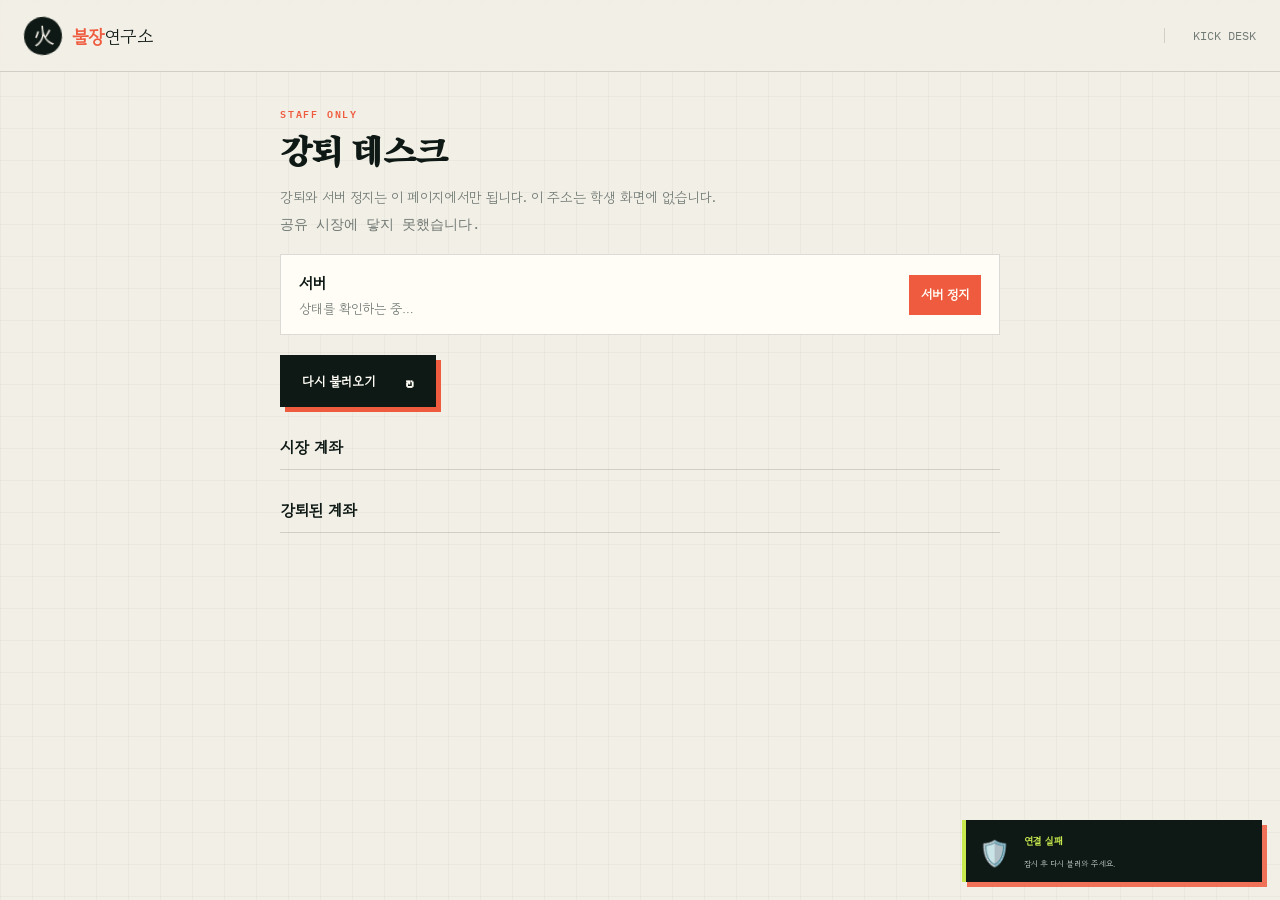
==== commit e1c5b5fa: "Add a staff halt switch on the kick desk so the shared market can be stopped and reopened. Co-author" ====
--- a/kick.html
+++ b/kick.html
@@ -10,7 +10,7 @@
   <link rel="preconnect" href="https://fonts.googleapis.com">
   <link rel="preconnect" href="https://fonts.gstatic.com" crossorigin>
   <link href="https://fonts.googleapis.com/css2?family=Gowun+Dodum&family=IBM+Plex+Mono:wght@400;600&family=Song+Myung&display=swap" rel="stylesheet">
-  <link rel="stylesheet" href="style.css?v=20260904i">
+  <link rel="stylesheet" href="style.css?v=20260904j">
 </head>
 <body class="kick-desk">
   <header class="site-header">
@@ -26,8 +26,17 @@
   <main class="kick-main">
     <p class="overline">STAFF ONLY</p>
     <h1>강퇴 데스크</h1>
-    <p class="kick-lead">돈 복사처럼 말이 안 되는 계좌는 여기서만 강퇴합니다. 이 주소는 학생 화면에 없습니다.</p>
+    <p class="kick-lead">강퇴와 서버 정지는 이 페이지에서만 됩니다. 이 주소는 학생 화면에 없습니다.</p>
     <p class="kick-status" id="kick-status">연결 중…</p>
+
+    <section class="kick-halt" id="kick-halt">
+      <div>
+        <h2>서버</h2>
+        <p id="halt-copy">상태를 확인하는 중…</p>
+      </div>
+      <button type="button" class="kick-button" id="halt-toggle">서버 정지</button>
+    </section>
+
     <div class="kick-toolbar">
       <button type="button" class="cta-button" id="kick-refresh">다시 불러오기 <span>↻</span></button>
     </div>
@@ -45,6 +54,6 @@
 
   <div class="toast-stack" id="toast-stack" aria-live="polite"></div>
   <script src="market-config.js?v=20260903"></script>
-  <script src="kick.js?v=20260904i"></script>
+  <script src="kick.js?v=20260904j"></script>
 </body>
 </html>
--- a/style.css
+++ b/style.css
@@ -2980,6 +2980,33 @@
   margin: 20px 0 28px;
 }
 
+.kick-halt {
+  display: flex;
+  justify-content: space-between;
+  align-items: center;
+  gap: 16px;
+  margin: 20px 0 8px;
+  padding: 16px 18px;
+  background: var(--white);
+  border: 1px solid var(--line);
+}
+
+.kick-halt.is-stopped {
+  background: #fff0ed;
+  border-color: var(--red);
+}
+
+.kick-halt h2 {
+  margin: 0 0 4px;
+  font-size: 16px;
+}
+
+.kick-halt p {
+  margin: 0;
+  color: var(--muted);
+  font-size: 13px;
+}
+
 .kick-section + .kick-section {
   margin-top: 28px;
 }
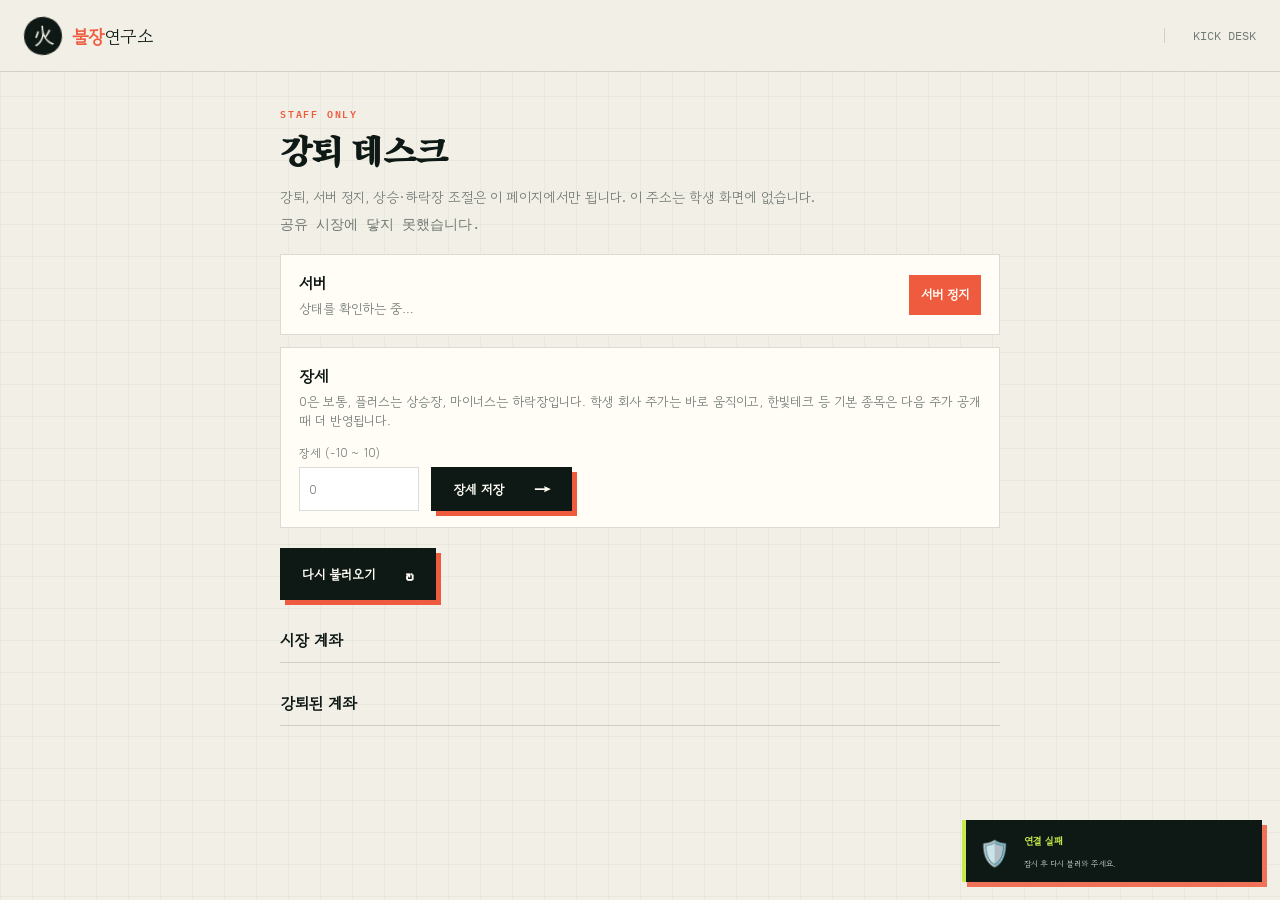
==== commit 1dbcc131: "Add five off-board tape bots for student companies and a kick-desk climate dial for bull and bear ma" ====
--- a/kick.html
+++ b/kick.html
@@ -10,7 +10,7 @@
   <link rel="preconnect" href="https://fonts.googleapis.com">
   <link rel="preconnect" href="https://fonts.gstatic.com" crossorigin>
   <link href="https://fonts.googleapis.com/css2?family=Gowun+Dodum&family=IBM+Plex+Mono:wght@400;600&family=Song+Myung&display=swap" rel="stylesheet">
-  <link rel="stylesheet" href="style.css?v=20260904j">
+  <link rel="stylesheet" href="style.css?v=20260904q">
 </head>
 <body class="kick-desk">
   <header class="site-header">
@@ -26,7 +26,7 @@
   <main class="kick-main">
     <p class="overline">STAFF ONLY</p>
     <h1>강퇴 데스크</h1>
-    <p class="kick-lead">강퇴와 서버 정지는 이 페이지에서만 됩니다. 이 주소는 학생 화면에 없습니다.</p>
+    <p class="kick-lead">강퇴, 서버 정지, 상승·하락장 조절은 이 페이지에서만 됩니다. 이 주소는 학생 화면에 없습니다.</p>
     <p class="kick-status" id="kick-status">연결 중…</p>
 
     <section class="kick-halt" id="kick-halt">
@@ -35,6 +35,19 @@
         <p id="halt-copy">상태를 확인하는 중…</p>
       </div>
       <button type="button" class="kick-button" id="halt-toggle">서버 정지</button>
+    </section>
+
+    <section class="kick-climate" id="kick-climate">
+      <div>
+        <h2>장세</h2>
+        <p id="climate-copy">0은 보통, 플러스는 상승장, 마이너스는 하락장입니다. 학생 회사 주가는 바로 움직이고, 한빛테크 등 기본 종목은 다음 주가 공개 때 더 반영됩니다.</p>
+      </div>
+      <form class="kick-climate-form" id="climate-form">
+        <label>장세 (-10 ~ 10)
+          <input id="climate-tone" type="number" min="-10" max="10" step="1" value="0" required>
+        </label>
+        <button type="submit" class="cta-button" id="climate-save">장세 저장 <span>→</span></button>
+      </form>
     </section>
 
     <div class="kick-toolbar">
@@ -54,6 +67,6 @@
 
   <div class="toast-stack" id="toast-stack" aria-live="polite"></div>
   <script src="market-config.js?v=20260903"></script>
-  <script src="kick.js?v=20260904j"></script>
+  <script src="kick.js?v=20260904q"></script>
 </body>
 </html>
--- a/style.css
+++ b/style.css
@@ -2494,6 +2494,12 @@
   opacity: .45;
 }
 
+.room-actions button.close-firm,
+.cta-button.close-firm {
+  color: var(--white);
+  background: var(--red);
+}
+
 .room-code-wrap button {
   background: transparent;
   color: #9aa59e;
@@ -2996,6 +3002,52 @@
   border-color: var(--red);
 }
 
+.kick-climate {
+  display: grid;
+  gap: 14px;
+  margin: 12px 0 8px;
+  padding: 16px 18px;
+  background: var(--white);
+  border: 1px solid var(--line);
+}
+
+.kick-climate h2 {
+  margin: 0 0 4px;
+  font-size: 16px;
+}
+
+.kick-climate p {
+  margin: 0;
+  color: var(--muted);
+  font-size: 13px;
+}
+
+.kick-climate-form {
+  display: flex;
+  flex-wrap: wrap;
+  gap: 12px;
+  align-items: end;
+}
+
+.kick-climate-form label {
+  display: grid;
+  gap: 6px;
+  color: var(--muted);
+  font-size: 12px;
+}
+
+.kick-climate-form input {
+  width: 120px;
+  min-height: 44px;
+  padding: 0 10px;
+  border: 1px solid var(--line);
+  font: inherit;
+}
+
+.kick-climate-form .cta-button {
+  min-height: 44px;
+}
+
 .kick-halt h2 {
   margin: 0 0 4px;
   font-size: 16px;
